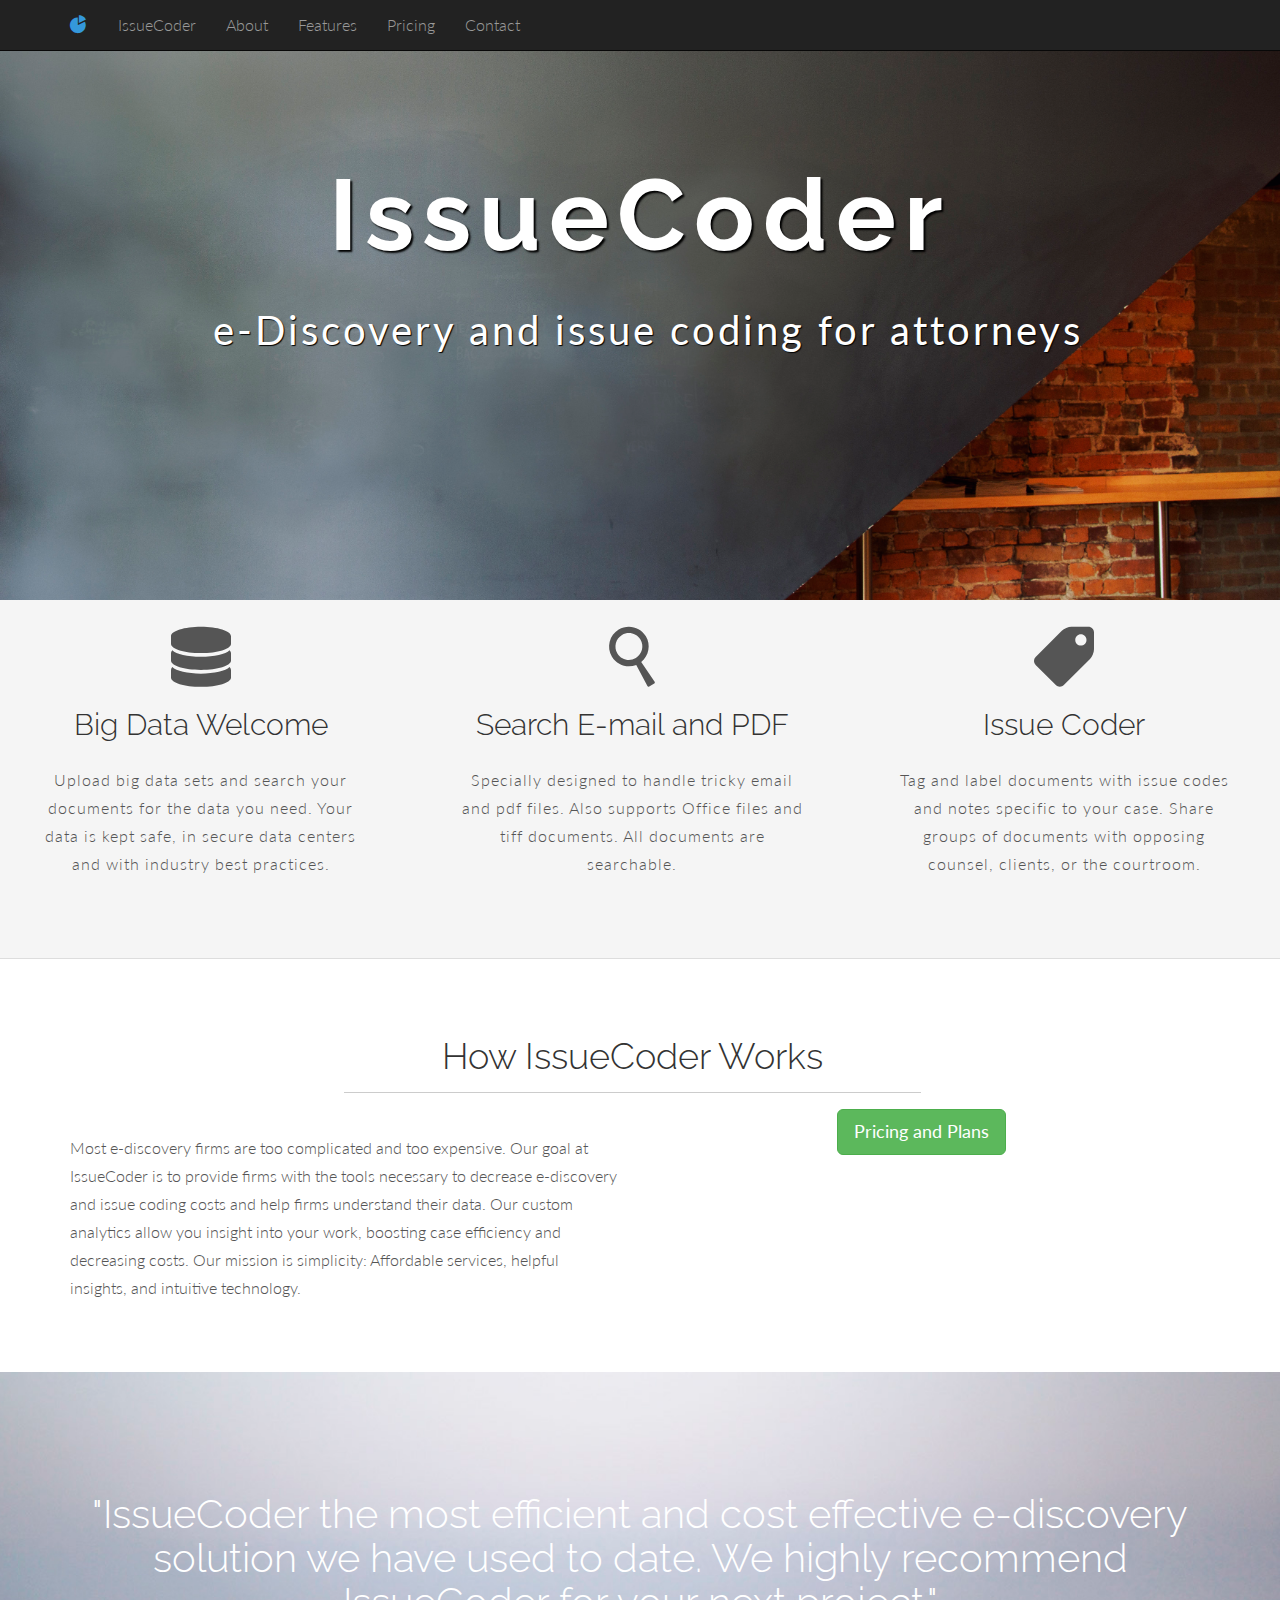
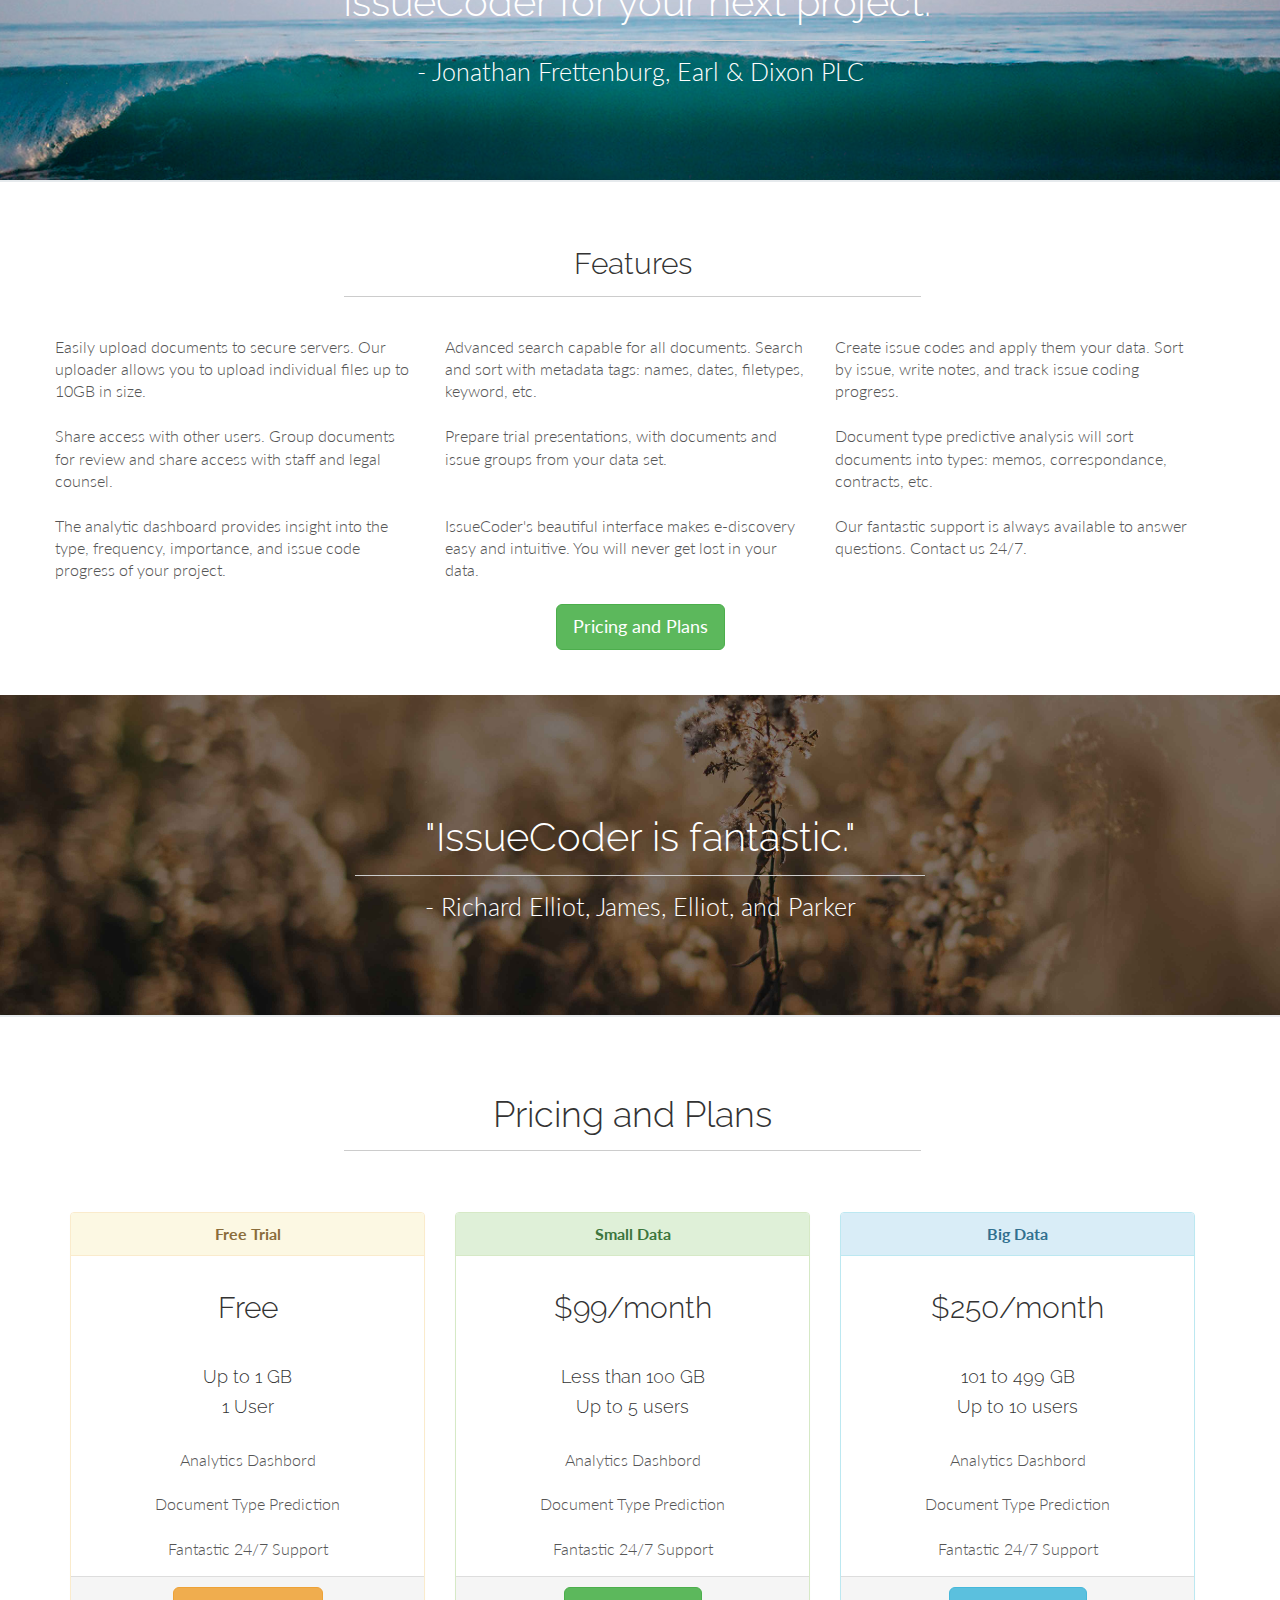
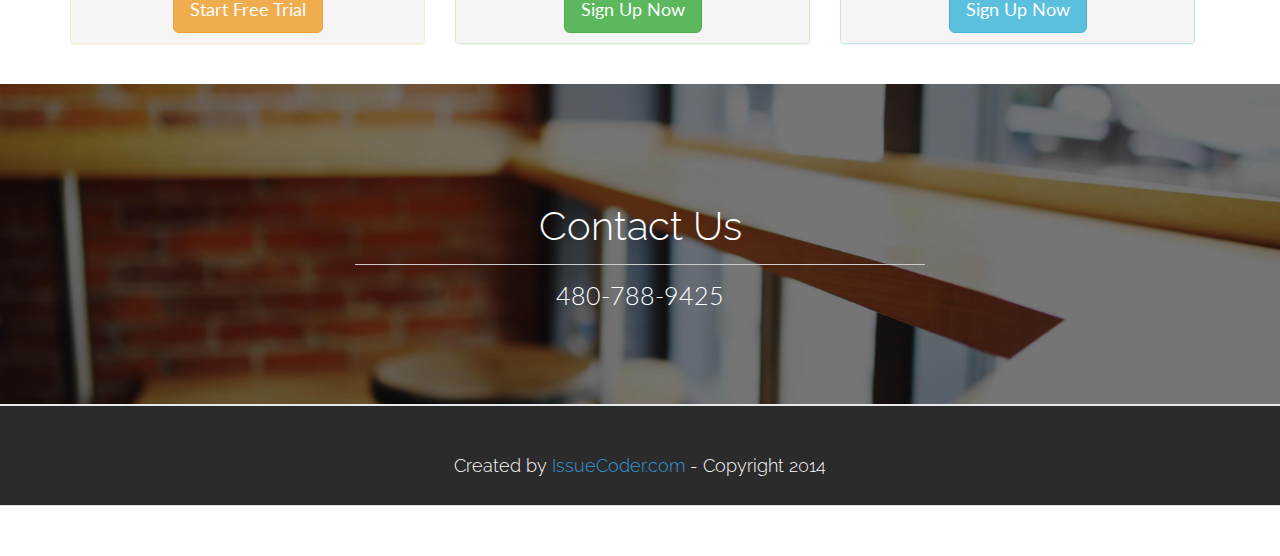
==== IssueCoder/index.html @ 81ebcfd8 "issuecoder upload" ====
<!DOCTYPE html>
<html lang="en">
  <head>
    <meta charset="utf-8">
    <meta name="viewport" content="width=device-width, initial-scale=1.0">
    <meta name="description" content="SHIELD - Free Bootstrap 3 Theme">
    <meta name="author" content="Carlos Alvarez - Alvarez.is - blacktie.co">
    <link rel="shortcut icon" href="assets/ico/favicon.png">

    <title>IssueCoder e-Discovery</title>

    <!-- Bootstrap core CSS -->
    <link href="assets/css/bootstrap.css" rel="stylesheet">

    <!-- Custom styles for this template -->
    <link href="assets/css/main.css" rel="stylesheet">
    <link rel="stylesheet" href="assets/css/icomoon.css">
    <link href="assets/css/animate-custom.css" rel="stylesheet">


    
    <link href='http://fonts.googleapis.com/css?family=Lato:300,400,700,300italic,400italic' rel='stylesheet' type='text/css'>
    <link href='http://fonts.googleapis.com/css?family=Raleway:400,300,700' rel='stylesheet' type='text/css'>
    
    <script src="assets/js/jquery.min.js"></script>
	<script type="text/javascript" src="assets/js/modernizr.custom.js"></script>
    
    <!-- HTML5 shim and Respond.js IE8 support of HTML5 elements and media queries -->
    <!--[if lt IE 9]>
      <script src="assets/js/html5shiv.js"></script>
      <script src="assets/js/respond.min.js"></script>
    <![endif]-->
  </head>

  <body data-spy="scroll" data-offset="0" data-target="#navbar-main">
  
  
  	<div id="navbar-main">
      <!-- Fixed navbar -->
    <div class="navbar navbar-inverse navbar-fixed-top">
      <div class="container">
        <div class="navbar-header">
          <button type="button" class="navbar-toggle" data-toggle="collapse" data-target=".navbar-collapse">
            <span class="icon icon-shield" style="font-size:30px; color:#3498db;"></span>
          </button>
          <a class="navbar-brand hidden-xs hidden-sm" href="#home"><span class="icon icon-pie" style="font-size:18px; color:#3498db;"></span></a>
        </div>
        <div class="navbar-collapse collapse">
          <ul class="nav navbar-nav">
            <li><a href="#issuecoder" class="smoothScroll">IssueCoder</a></li>
            <li> <a href="#about" class="smoothScroll"> About</a></li>
			<li> <a href="#features" class="smoothScroll"> Features</a></li>
			<li> <a href="#pricing" class="smoothScroll"> Pricing</a></li>
			<li> <a href="#contact" class="smoothScroll"> Contact</a></li>
			
			<!--
			<li> <a href="#portfolio" class="smoothScroll"> Portfolio</a></li>
			<li> <a href="#blog" class="smoothScroll"> Blog</a></li>
			<li> <a href="#contact" class="smoothScroll"> Contact</a></li>
			-->
			
        </div><!--/.nav-collapse -->
      </div>
    </div>
    </div>

  
  
		<!-- ==== HEADERWRAP ==== -->
	    <div id="headerwrap" id="issuecoder" name="issuecoder">
			<header class="clearfix">
	  		 		<!--<h1><span class="icon icon-tasks"></span></h1>-->
	  		 		<h1>IssueCoder</h1>
	  		 		<p>e-Discovery and issue coding for attorneys</p>
	  		</header>	    
	    </div><!-- /headerwrap -->

		<!-- ==== GREYWRAP ==== -->
		<div id="greywrap">
			<div class="row">
				<div class="col-md-4 callout">
					<span class="icon icon-database-2"></span>
					<h2>Big Data Welcome</h2>
					<p>Upload big data sets and search your documents for the data you need. Your data is kept safe, in secure data centers and with industry best practices.</p>
				</div><!-- col-md-4 -->
					
				<div class="col-md-4 callout">
					<span class="icon icon-search"></span>
					<h2>Search E-mail and PDF</h2>
					<p>Specially designed to handle tricky email and pdf files. Also supports Office files and tiff documents. All documents are searchable.</p>
				</div><!-- col-md-4 -->	
				
				<div class="col-md-4 callout">
					<span class="icon icon-tag"></span>
					<h2>Issue Coder</h2>
					<p>Tag and label documents with issue codes and notes specific to your case. Share groups of documents with opposing counsel, clients, or the courtroom.</p>
				</div><!-- col-md-4 -->	
			</div><!-- row -->
		</div><!-- greywrap -->
		
		<!-- ==== ABOUT ==== -->
		<div class="container" id="about" name="about">
			<div class="row white">
			<br>
				<h1 class="centered">How IssueCoder Works</h1>
				<hr>
				
				<div class="col-lg-6">
					<p>Most e-discovery firms are too complicated and too expensive. Our goal at IssueCoder is to provide firms with the tools necessary to decrease e-discovery and issue coding costs and help firms understand their data. Our custom analytics allow you insight into your work, boosting case efficiency and decreasing costs. Our mission is simplicity: Affordable services, helpful insights, and intuitive technology.</p>
				</div><!-- col-lg-6 -->
				
				<div class="span7 text-center">
					<a href="#pricing" class="smoothScroll"><button type="button" class="btn btn-success btn-lg">Pricing and Plans</button></a>
				</div><!-- button-->
			</div><!-- row -->
		</div><!-- container -->
		
		<!-- ==== SECTION DIVIDER1 -->
		<section class="section-divider textdivider divider1">
			<div class="container">
				<h1>"IssueCoder the most efficient and cost effective e-discovery solution we have used to date. We highly recommend IssueCoder for your next project."</h1>
				<hr>
				<p>- Jonathan Frettenburg, Earl & Dixon PLC</p>
			</div><!-- container -->
		</section><!-- section -->
		
		
		<!-- ==== SERVICES ==== -->
		<div class="container" id="features" name="features">
			<br>
			<br>
			<div class="row">
				<h2 class="centered">Features</h2>
				<hr>
				<br>
				<div class="row">
  					<div class="col-xs-6 col-sm-4">Easily upload documents to secure servers. Our uploader allows you to upload individual files up to 10GB in size.</div>
 					<div class="col-xs-6 col-sm-4">Advanced search capable for all documents. Search and sort with metadata tags: names, dates, filetypes, keyword, etc.</div>
  					<div class="col-xs-6 col-sm-4">Create issue codes and apply them your data. Sort by issue, write notes, and track issue coding progress.</div>
				</div><!-- row -->
				<br>
				<div class="row">
  					<div class="col-xs-6 col-sm-4">Share access with other users. Group documents for review and share access with staff and legal counsel.</div>
 					<div class="col-xs-6 col-sm-4">Prepare trial presentations, with documents and issue groups from your data set.</div>
  					<div class="col-xs-6 col-sm-4">Document type predictive analysis will sort documents into types: memos, correspondance, contracts, etc.</div>
				</div><!-- row -->
				<br>
				<div class="row">
  					<div class="col-xs-6 col-sm-4">The analytic dashboard provides insight into the type, frequency, importance, and issue code progress of your project.</div>
 					<div class="col-xs-6 col-sm-4">IssueCoder's beautiful interface makes e-discovery easy and intuitive. You will never get lost in your data.</div>
  					<div class="col-xs-6 col-sm-4">Our fantastic support is always available to answer questions. Contact us 24/7. </div>
				</div><!-- row -->
			</div><!-- row -->
		
			<br>
			<div class="span7 text-center">
					<a href="#pricing" class="smoothScroll"><button type="button" class="btn btn-success btn-lg">Pricing and Plans</button></a>
			</div><!-- button-->
		</div><!-- container -->
  		

		<!-- ==== SECTION DIVIDER2 -->
		<section class="section-divider textdivider divider2">
			<div class="container">
				<h1>"IssueCoder is fantastic."</h1>
				<hr>
				<p>- Richard Elliot, James, Elliot, and Parker</p>
			</div><!-- container -->
		</section><!-- section -->

		<!-- ==== TEAM MEMBERS ==== -->
		<div class="container" id="pricing" name="pricing">
		<br>
			<div class="row white centered">
				<h1 class="centered">Pricing and Plans</h1>
				<hr>
				<br>
				<br>
				
				<div class="col-md-4 centered">
					<div class="panel panel-warning">
						<div class="panel-heading">
    						<strong>Free Trial</strong>
  						</div>
						<div class="panel-body">
    						<h2>Free</h2>
    						<br>
    						<h4>Up to 1 GB</h4>
    						<h4>1 User</h4>
    						<br>
    						<div>Analytics Dashbord</div>
    						<br>
    						<div>Document Type Prediction</div>
    						<br>
    						<div>Fantastic 24/7 Support</div>
  						</div>
  						<div class="panel-footer">
  							<div class="span7 text-center">
								<a href="comingsoon.html" class="smoothScroll"><button type="button" class="btn btn-warning btn-lg">Start Free Trial</button></a>
							</div><!-- button-->
  						</div>
					</div>
				</div><!-- col-lg-4 -->
				
				<div class="col-md-4 centered">
					<div class="panel panel-success">
						<div class="panel-heading">
    						<strong>Small Data</strong>
  						</div>
						<div class="panel-body">
    						<h2>$99/month</h2>
    						<br>
    						<h4>Less than 100 GB</h4>
    						<h4>Up to 5 users</h4>
    						<br>
    						<div>Analytics Dashbord</div>
    						<br>
    						<div>Document Type Prediction</div>
    						<br>
    						<div>Fantastic 24/7 Support</div>
  						</div>
  						<div class="panel-footer">
  							<div class="span7 text-center">
								<a href="comingsoon.html" class="smoothScroll"><button type="button" class="btn btn-success btn-lg">Sign Up Now</button></a>
							</div><!-- button-->
  						</div>
					</div>
				</div><!-- col-lg-4 -->
				
				<div class="col-md-4 centered">
					<div class="panel panel-info">
						<div class="panel-heading">
    						<strong>Big Data</strong>
  						</div>
						<div class="panel-body">
    						<h2>$250/month</h2>
    						<br>
    						<h4>101 to 499 GB</h4>
    						<h4>Up to 10 users</h4>
    						<br>
    						<div>Analytics Dashbord</div>
    						<br>
    						<div>Document Type Prediction</div>
    						<br>
    						<div>Fantastic 24/7 Support</div>	
  						</div>
  						<div class="panel-footer">
  							<div class="span7 text-center">
								<a href="comingsoon.html" class="smoothScroll"><button type="button" class="btn btn-info btn-lg">Sign Up Now</button></a>
							</div><!-- button-->
  						</div>
					</div>
				</div><!-- col-lg-4 -->
				
			</div><!-- row -->
		</div><!-- container -->

		
		<!-- ==== SECTION DIVIDER3 -->
		<section class="section-divider textdivider divider3">
			<div class="container" id="contact" name="contact">
				<h1>Contact Us</h1>
				<hr>
				<p>480-788-9425</p>
			</div><!-- container -->
		</section><!-- section -->
		


		<div id="footerwrap">
			<div class="container">
				<h4>Created by <a href="http://issuecoder.com">IssueCoder.com</a> - Copyright 2014</h4>
			</div>
		</div>

    <!-- Bootstrap core JavaScript
    ================================================== -->
    <!-- Placed at the end of the document so the pages load faster -->
		

	<script type="text/javascript" src="assets/js/bootstrap.min.js"></script>
	<script type="text/javascript" src="assets/js/retina.js"></script>
	<script type="text/javascript" src="assets/js/jquery.easing.1.3.js"></script>
    <script type="text/javascript" src="assets/js/smoothscroll.js"></script>
	<script type="text/javascript" src="assets/js/jquery-func.js"></script>
  </body>
</html>
---- IssueCoder/assets/css/main.css ----
/*
 * Author: Carlos Alvarez
 * URL: http://Alvarez.is
 *
 * Project Name: SHIELD - Free Bootstrap 3 Theme
 * Version: 1.0
 * Date: 02-11-2013
 * URL: http://blacktie.co/
 */


/* ==========================================================================
   Base Styles and Bootstrap Modifications
   ========================================================================== */

html,
button,
input,
select,
textarea {
    color: #222;
}

body {
    font-size: 1em;
    line-height: 1.4;
}

/*
 * Remove text-shadow in selection highlight: h5bp.com/i
 * These selection rule sets have to be separate.
 * Customize the background color to match your design.
 */

::-moz-selection {
    background: #f2c2c9;
    color: #a4003a;
    text-shadow: none;
}

::selection {
    background: #16a085;
    color: #a4003a;
    text-shadow: none;
}

/*
 * A better looking default horizontal rule
 */

 hr {
    display: block;
    height: 1px;
    border: 0;
    border-top: 1px solid #ccc;
    margin: 1em 0;
    padding: 0;
}

/*
 * Remove the gap between images and the bottom of their containers: h5bp.com/i/440
 */

 img {
    vertical-align: middle;
}

/*
 * Allow only vertical resizing of textareas.
 */

 textarea {
    resize: vertical;
}


/* ==========================================================================
   General styles
   ========================================================================== */

html,
body {
    height: 100%;
}

body {
    font-family: "Lato";
    font-weight: 300;
    font-size: 16px;
    color: #555;

    -webkit-font-smoothing: antialiased;
    -webkit-overflow-scrolling: touch;
}

.col-md-4 {
	padding-bottom: 20px;
}

.row {
margin-right: 0px;
margin-left: -15px;
}

.modal-header {
	background: #3498db;
}

.modal-header h4 {
	color: white;
}

.modal-footer {
	background: #2b2b2b;
}


.navbar-default {
border-color: transparent;
background-color: #dadada;
}


.navbar-toggle {
border-color: transparent;
border: 0px solid transparent;
}

.navbar-default .navbar-nav > li > a:hover,
.navbar-default .navbar-nav > li > a:focus {
	background-color: #16a085;
	color: white;
}



hr {
    position: relative;
    border: none;
}

hr:before {
    content: " ";
    position: absolute;
    top: 0;
    left: 25%;
    width: 50%;
    height: 2px;
    background: #ccc;
}

a img {
    background: white;
}

.odd a img {
    background: #f5f5f5;
}

/* Titles */
h1, h2, h3, h4, h5, h6 {
    font-family: "Raleway";
    font-weight: 300;
    color: #333;
}


/* Paragraph & Typographic */
p {
    line-height: 28px;
    margin-bottom: 25px;
}

.centered {
    text-align: center;
}

.paragraph-lead {
    font-size: 20px;
    color: #3498db;
}

strong {
    font-weight: 700;
}

em {
    font-weight: 300;
}

pre {
    background: #ebebeb;
    border: none;
    font-family: "Monaco";
    font-size: 16px;
    color: #666;
    padding: 20px;
    line-height: 28px;
}

small {
    font-size: 12px;
}

blockquote,
blockquote p {
    line-height: 28px;
    color: #999;
    font-weight: 300;
    font-style: italic;
}

blockquote {
    position: relative;
    margin: 0 0 40px -30px;
    padding-left: 30px;
    border-left: 5px solid #3498db;
}

blockquote cite {
    position: absolute;
    bottom: -25px;
    right: 0;
    font-size: 12px;
    font-style: italic;
    color: #333;
    font-weight: 300;
}

blockquote cite:before {
    content: "-- "
}

/* Images */
.overflow-image {
    margin-top: -65px;
}

/* Links */
a {
    color: #3498db;
    word-wrap: break-word;

    -webkit-transition: color 0.1s ease-in, background 0.1s ease-in;
    -moz-transition: color 0.1s ease-in, background 0.1s ease-in;
    -ms-transition: color 0.1s ease-in, background 0.1s ease-in;
    -o-transition: color 0.1s ease-in, background 0.1s ease-in;
    transition: color 0.1s ease-in, background 0.1s ease-in;
}

a:hover,
a:focus {
    color: #c0392b;
    text-decoration: none;
    outline: 0;
}

a:before,
a:after {
    -webkit-transition: color 0.1s ease-in, background 0.1s ease-in;
    -moz-transition: color 0.1s ease-in, background 0.1s ease-in;
    -ms-transition: color 0.1s ease-in, background 0.1s ease-in;
    -o-transition: color 0.1s ease-in, background 0.1s ease-in;
    transition: color 0.1s ease-in, background 0.1s ease-in;
}



/* ==========================================================================
   Wrap Sections
   ========================================================================== */

#headerwrap {
	background: url(../img/header_bog.jpg) no-repeat center top;
	margin-top: -50px;
	padding-top:120px;
	text-align:center;
	background-attachment: relative;
	background-position: center center;
	min-height: 650px;
	width: 100%;
	
    -webkit-background-size: 100%;
    -moz-background-size: 100%;
    -o-background-size: 100%;
    background-size: 100%;

    -webkit-background-size: cover;
    -moz-background-size: cover;
    -o-background-size: cover;
    background-size: cover;
}

#headerwrap h1 {
	color:#ffffff;
	margin-top: 90px;
	padding-bottom: 30px;
	letter-spacing: 8px;
	font-size: 100px;
	font-weight: bold;
	text-shadow: 2px 2px 2px #000;
}

#headerwrap p {
	color:#ffffff;
	font-size: 40px;
	font-weight: 400;
	text-align: center;
	line-height: 40px;
	letter-spacing: 3px;
	margin-left: 15px;
	text-shadow: 1px 1px 1px #000;
}

#greywrap {
	background: #f5f5f5;
	margin-top: 0px;
	padding-top: 40px;
	border-bottom: 1px solid #ddd;
	text-align: center;
}

#greywrap .callout {
	margin-bottom: 20px;
}

#greywrap p {
	margin-left: 30px;
	margin-right: 30px;
	letter-spacing: 1px;
	padding-top: 15px;
	padding-bottom: 15px;
}

#greywrap .icon {
	font-size: 60px;
	line-height: 30px;
	margin-bottom: 10px;
}

#footerwrap {
	background: #2b2b2b;
	margin-top: 0px;
	padding-top: 40px;
	padding-bottom: 20px;
	border-bottom: 1px solid #ddd;
	text-align: center;
}

#footerwrap h4 {
	color: white;
}


/* ==========================================================================
   Box Sections
   ========================================================================== */

.white h1 {
	padding-top: 35px;
}

.white p {
	padding-top: 25px;
}

/* Section Dividers */
.section-divider {
    z-index: 999;
    width: 100%;
    display: table;
    max-height: 450px;
    border-bottom: 2px solid #E6EAED;
    -webkit-box-sizing: border-box;
    -moz-box-sizing: border-box;
    -ms-box-sizing: border-box;
    box-sizing: border-box;
    padding-top: 30px;
    padding-bottom: 70px;
    margin-top: 45px;


    background-position: center center;

    -webkit-background-size: 100%;
    -moz-background-size: 100%;
    -o-background-size: 100%;
    background-size: 100%;

    -webkit-background-size: cover;
    -moz-background-size: cover;
    -o-background-size: cover;
    background-size: cover;

    background-attachment: relative;
    
    text-align: center;
}

.textdivider h1 {
	padding-top: 70px;
	color: white;
	font-size: 40px;
}

.textdivider p {
	color: white;
	font-size: 25px;
}


/* Section Dividers Backgrounds */

.divider1 {
	background-image: url('../img/bg/divider1.jpg')
}

.divider2 {
	background-image: url('../img/bg/divider2a.jpg')
}

.divider3 {
	background-image: url('../img/bg/footer2.jpg');
	margin-top: 0px;
}

.divider4 {
	background-image: url('../img/bg/divider4.jpg')
}

.divider6 {
	background-image: url('../img/bg/divider6.jpg')
}



/* ==========================================================================
   Services Section
   ========================================================================== */

.service-trigger {
    display: block;
	position: relative;
    margin-bottom: 15px;
    color: white;
    font-size: 20px;
    text-align: center;
    height: 168px;
    cursor: pointer;
	padding: 90px 20px 50px 20px;
    border: none;
    background: #333;
}

.service-trigger:before {
    width: 100%;
    top: 50px;
    color: #3498db;
    font-size: 36px;
    text-align: center;
	position: absolute;
	left: 0;
}

.service-active .service-trigger {
    background: #222;
}

.service-active p {
	font-family: 'Lato', sans-serif;
	padding-top: 10px;
}

.service-content {
    padding: 15px 20px;
    background: #e6eaed;
    display: block;
    height: auto
}

.service-content p:last-child {
    margin: 0;
}


/* ==========================================================================
   Image Mask
   ========================================================================== */

.grid figure {
	margin: 0;
	position: relative;
}

.grid figure img {
	width: 100%;
	display: block;
	position: relative;
}

.grid figcaption {
	position: absolute;
	top: 0;
	left: 0;
	padding: 20px;
	color: #fff;
	background: #3498db;
}

.grid figcaption h5 {
	margin: 0;
	padding-top: 0px;
	padding-left: 20px;
	padding-bottom: 5px;
	color: #fff;
	font-weight: 700;
	text-align: left;
	letter-spacing: 2px;
	
}

.grid figcaption a {
	text-align: left;
	padding: 5px 10px;
	margin-left: 20px;
	display: inline-block;
	background: #2f2f2f;
	color: #fff;
	font-size: 13px;
}

/* Caption Style */
.mask figure {
	overflow: hidden;
}

.mask figure img {
	-webkit-transition: -webkit-transform 0.4s;
	-moz-transition: -moz-transform 0.4s;
	transition: transform 0.4s;
}

.no-touch .mask figure:hover img,
.mask figure.cs-hover img {
	-webkit-transform: translateY(-30px);
	-moz-transform: translateY(-30px);
	-ms-transform: translateY(-30px);
	transform: translateY(-30px);
}

.mask figcaption {
	height: 50px;
	width: 100%;
	top: auto;
	bottom: 0;
	opacity: 0;
	-webkit-transform: translateY(100%);
	-moz-transform: translateY(100%);
	-ms-transform: translateY(100%);
	transform: translateY(100%);
	-webkit-transition: -webkit-transform 0.4s, opacity 0.1s 0.3s;
	-moz-transition: -moz-transform 0.4s, opacity 0.1s 0.3s;
	transition: transform 0.4s, opacity 0.1s 0.3s;
}

.no-touch .mask figure:hover figcaption,
.mask figure.cs-hover figcaption {
	opacity: 1;
	-webkit-transform: translateY(0px);
	-moz-transform: translateY(0px);
	-ms-transform: translateY(0px);
	transform: translateY(0px);
	-webkit-transition: -webkit-transform 0.4s, opacity 0.1s;
	-moz-transition: -moz-transform 0.4s, opacity 0.1s;
	transition: transform 0.4s, opacity 0.1s;
}

.mask figcaption a {
	position: absolute;
	top:10px;
	bottom: 10px;
	right: 30px;
}


/* ==========================================================================
   Blog Section
   ========================================================================== */

.blog-bg {
	background: #2b2b2b;
	padding-right: 0px;
	padding-left: 0px;
	
}

.blog-bg h4 {
	color: #dadada;
	padding-top: 0px;
}

.blog-bg h5 {
	color: #dadada;
	font-size: 11px;
}

.blog-content {
	padding-top: 10px;
	background: #f2f2f2;
}


/* ==========================================================================
   MEDIA QUERIES
   ========================================================================== */


@media screen and (max-width:1050px), screen and (max-device-width:1050px){
	body .header{background-attachment: scroll;}
}


/*ipad portrait*/
@media only screen and (min-device-width:768px) and (max-device-width : 1024px) and (orientation : portrait){
	.header{background-attachment: scroll;}
}

@media screen and (max-width:769px) {
	#headerwrap h1 {
		font-size: 80px;
	}
	#headerwrap p {
		font-size: 30px;
		line-height: 38px;
	}
}
---- IssueCoder/assets/css/icomoon.css ----
@font-face {
	font-family: 'icomoon';
	src:url('icomoon/icomoon.eot');
	src:url('icomoon/icomoon-.eot#iefix') format('embedded-opentype'),
		url('icomoon/icomoon.woff') format('woff'),
		url('icomoon/icomoon.ttf') format('truetype'),
		url('comoon/icomoon.svg.txt#icomoon') format('svg');
	font-weight: normal;
	font-style: normal;
}

/* Use the following CSS code if you want to use data attributes for inserting your icons */
[data-icon]:before {
	font-family: 'icomoon';
	content: attr(data-icon);
	speak: none;
	font-weight: normal;
	font-variant: normal;
	text-transform: none;
	line-height: 1;
	-webkit-font-smoothing: antialiased;
}

/* Use the following CSS code if you want to have a class per icon */
/*
Instead of a list of all class selectors,
you can use the generic selector below, but it's slower:
[class*="icon-"] {
*/
.icon-cancel-circle, .icon-puzzle, .icon-lamp, .icon-wand, .icon-vector, .icon-menu, .icon-close, .icon-twitter, .icon-facebook, .icon-vimeo, .icon-dribbble, .icon-mug, .icon-droplet, .icon-puzzle-2, .icon-target, .icon-dice, .icon-map, .icon-location, .icon-box-add, .icon-phone, .icon-phone-2, .icon-phone-3, .icon-tumblr, .icon-forrst, .icon-feed, .icon-pinterest, .icon-clock, .icon-bubble, .icon-screen, .icon-screen-2, .icon-laptop, .icon-mobile, .icon-mobile-2, .icon-tablet, .icon-tv, .icon-pencil, .icon-new-tab, .icon-quotes-left, .icon-user, .icon-bubble-2, .icon-google-plus, .icon-instagram, .icon-youtube, .icon-flickr, .icon-deviantart, .icon-github, .icon-blogger, .icon-soundcloud, .icon-lastfm, .icon-file, .icon-images, .icon-arrow-right, .icon-arrow-left, .icon-bubble-3, .icon-envelop, .icon-compass, .icon-spinner, .icon-spinner-2, .icon-spinner-3, .icon-play, .icon-pause, .icon-arrow-up-left, .icon-arrow-right-2, .icon-arrow-down-right, .icon-arrow-down, .icon-arrow-left-2, .icon-arrow-up, .icon-arrow-up-right, .icon-arrow-down-left, .icon-stopwatch, .icon-pushpin, .icon-compass-2, .icon-history, .icon-clock-2, .icon-alarm, .icon-earth, .icon-globe, .icon-target-2, .icon-car, .icon-truck, .icon-fire, .icon-lab, .icon-dumbbell, .icon-rocket, .icon-meter, .icon-dashboard, .icon-meter-fast, .icon-hammer, .icon-trophy, .icon-trophy-star, .icon-eye, .icon-eye-2, .icon-fan, .icon-sun, .icon-airplane, .icon-cogs, .icon-anchor, .icon-shield, .icon-lightning, .icon-power, .icon-pyramid, .icon-road, .icon-ladder, .icon-hammer-2, .icon-cube, .icon-cube-2, .icon-camera, .icon-piano, .icon-movie, .icon-connection, .icon-knight, .icon-diamonds, .icon-stack, .icon-folder-remove, .icon-folder-open, .icon-cart-checkout, .icon-cart, .icon-tag, .icon-basket, .icon-support, .icon-phone-4, .icon-reply, .icon-flip, .icon-database, .icon-database-2, .icon-calendar, .icon-calendar-2, .icon-keyboard, .icon-user-plus, .icon-users, .icon-bubble-forward, .icon-bubble-up, .icon-bubble-last, .icon-bubble-link, .icon-bubble-check, .icon-bubble-quote, .icon-lock, .icon-user-plus-2, .icon-user-minus, .icon-lock-2, .icon-paw, .icon-accessibility, .icon-eye-blocked, .icon-download, .icon-smiley, .icon-thumbs-down, .icon-yin-yang, .icon-remove, .icon-bars, .icon-pie, .icon-plus-circle, .icon-sad, .icon-shocked, .icon-neutral, .icon-checkmark, .icon-volume-low, .icon-arrow-down-2, .icon-volume0, .icon-bookmarks, .icon-arrow-left-3, .icon-radio-unchecked, .icon-sigma, .icon-strikethrough, .icon-backspace, .icon-filter, .icon-arrow-up-right-2, .icon-arrow-up-right-3, .icon-file-zip, .icon-home, .icon-blog, .icon-camera-2, .icon-file-2, .icon-copy, .icon-cart-plus, .icon-music, .icon-lock-3, .icon-zoom-out, .icon-user-block, .icon-search, .icon-zoom-in, .icon-bubble-notification, .icon-storage, .icon-grid, .icon-grid-2, .icon-signup, .icon-switch, .icon-volume-high, .icon-volume-medium, .icon-arrow-left-4, .icon-play-2, .icon-point-up, .icon-heart, .icon-heart-2, .icon-star, .icon-star-2, .icon-star-3, .icon-star-4, .icon-star-5, .icon-star-6, .icon-heart-3, .icon-weather-snow, .icon-weather-lightning, .icon-heart-4, .icon-weather-rain, .icon-windy, .icon-paypal, .icon-paypal-2, .icon-paypal-3, .icon-yelp, .icon-html5, .icon-css3, .icon-html5-2, .icon-stumbleupon, .icon-stumbleupon-2, .icon-wordpress, .icon-joomla, .icon-wordpress-2, .icon-github-2, .icon-github-3, .icon-volume-mute, .icon-volume-mute-2, .icon-volume-increase, .icon-volume-decrease, .icon-tongue, .icon-question, .icon-male, .icon-medal, .icon-key, .icon-contract, .icon-bubbles, .icon-file-3, .icon-file-4, .icon-pencil-2, .icon-headphones, .icon-film, .icon-film-2, .icon-mic, .icon-radio, .icon-settings, .icon-pie-2, .icon-inject, .icon-zoom-in-2, .icon-bubble-notification-2, .icon-link, .icon-brightness-contrast, .icon-flag, .icon-upload, .icon-skull, .icon-leaf, .icon-apple-fruit, .icon-food, .icon-cake, .icon-food-2, .icon-gift, .icon-balloon, .icon-medal-2, .icon-rating, .icon-rating-2, .icon-rating-3, .icon-steps, .icon-flower, .icon-remove-2, .icon-briefcase, .icon-briefcase-2, .icon-grid-3, .icon-sun-glasses, .icon-tree, .icon-tree-2, .icon-exit, .icon-evil, .icon-people, .icon-cool, .icon-thumbs-up, .icon-bed, .icon-bed-2, .icon-brightness-low, .icon-heart-broken, .icon-sun-2, .icon-umbrella, .icon-warning, .icon-move, .icon-point-left, .icon-point-down, .icon-point-right, .icon-question-2, .icon-notification, .icon-radio-checked, .icon-checkbox-partial, .icon-checkbox-unchecked, .icon-checkbox-checked, .icon-command, .icon-pen, .icon-quill, .icon-quill-2, .icon-wand-2, .icon-tools, .icon-eye-3, .icon-moon, .icon-contrast, .icon-eye-4, .icon-eye-5, .icon-user-block-2, .icon-bubble-paperclip, .icon-drawer, .icon-drawer-2, .icon-watch, .icon-archive, .icon-cabinet, .icon-clock-3, .icon-clock-4, .icon-connection-2, .icon-new, .icon-play-3, .icon-marker, .icon-movie-2, .icon-podcast, .icon-share, .icon-scissors, .icon-scissors-2, .icon-subscript, .icon-rulers, .icon-filter-2, .icon-loop, .icon-loop-2, .icon-shuffle, .icon-shuffle-2, .icon-loop-3, .icon-loop-4, .icon-plus, .icon-enter, .icon-angry, .icon-attachment, .icon-download-2, .icon-upload-2, .icon-thumbs-up-2, .icon-glasses, .icon-glasses-2, .icon-stats-up, .icon-bottle, .icon-bars-2, .icon-cog, .icon-bubble-dots, .icon-upload-3, .icon-download-3, .icon-location-2, .icon-location-3, .icon-location-4, .icon-envelop-2, .icon-coin, .icon-ticket {
	font-family: 'icomoon';
	speak: none;
	font-style: normal;
	font-weight: normal;
	font-variant: normal;
	text-transform: none;
	line-height: 1;
	-webkit-font-smoothing: antialiased;
}
.icon-cancel-circle:before {
	content: "\e000";
}
.icon-puzzle:before {
	content: "\e001";
}
.icon-lamp:before {
	content: "\e002";
}
.icon-wand:before {
	content: "\e003";
}
.icon-vector:before {
	content: "\e004";
}
.icon-menu:before {
	content: "\e005";
}
.icon-close:before {
	content: "\e00b";
}
.icon-twitter:before {
	content: "\e00c";
}
.icon-facebook:before {
	content: "\e00d";
}
.icon-vimeo:before {
	content: "\e00e";
}
.icon-dribbble:before {
	content: "\e00f";
}
.icon-mug:before {
	content: "\e010";
}
.icon-droplet:before {
	content: "\e011";
}
.icon-puzzle-2:before {
	content: "\e012";
}
.icon-target:before {
	content: "\e013";
}
.icon-dice:before {
	content: "\e014";
}
.icon-map:before {
	content: "\e015";
}
.icon-location:before {
	content: "\e016";
}
.icon-box-add:before {
	content: "\e017";
}
.icon-phone:before {
	content: "\e018";
}
.icon-phone-2:before {
	content: "\e01a";
}
.icon-phone-3:before {
	content: "\e019";
}
.icon-tumblr:before {
	content: "\e01b";
}
.icon-forrst:before {
	content: "\e01c";
}
.icon-feed:before {
	content: "\e01d";
}
.icon-pinterest:before {
	content: "\e01e";
}
.icon-clock:before {
	content: "\e01f";
}
.icon-bubble:before {
	content: "\e020";
}
.icon-screen:before {
	content: "\e021";
}
.icon-screen-2:before {
	content: "\e022";
}
.icon-laptop:before {
	content: "\e023";
}
.icon-mobile:before {
	content: "\e024";
}
.icon-mobile-2:before {
	content: "\e025";
}
.icon-tablet:before {
	content: "\e026";
}
.icon-tv:before {
	content: "\e027";
}
.icon-pencil:before {
	content: "\e028";
}
.icon-new-tab:before {
	content: "\e029";
}
.icon-quotes-left:before {
	content: "\e02a";
}
.icon-user:before {
	content: "\e02b";
}
.icon-bubble-2:before {
	content: "\e02c";
}
.icon-google-plus:before {
	content: "\e02d";
}
.icon-instagram:before {
	content: "\e02e";
}
.icon-youtube:before {
	content: "\e02f";
}
.icon-flickr:before {
	content: "\e030";
}
.icon-deviantart:before {
	content: "\e031";
}
.icon-github:before {
	content: "\e032";
}
.icon-blogger:before {
	content: "\e033";
}
.icon-soundcloud:before {
	content: "\e034";
}
.icon-lastfm:before {
	content: "\e035";
}
.icon-file:before {
	content: "\e036";
}
.icon-images:before {
	content: "\e037";
}
.icon-arrow-right:before {
	content: "\e038";
}
.icon-arrow-left:before {
	content: "\e039";
}
.icon-bubble-3:before {
	content: "\e03a";
}
.icon-envelop:before {
	content: "\e03b";
}
.icon-compass:before {
	content: "\e03c";
}
.icon-spinner:before {
	content: "\e03e";
}
.icon-spinner-2:before {
	content: "\e03d";
}
.icon-spinner-3:before {
	content: "\e040";
}
.icon-play:before {
	content: "\e03f";
}
.icon-pause:before {
	content: "\e041";
}
.icon-arrow-up-left:before {
	content: "\e009";
}
.icon-arrow-right-2:before {
	content: "\e007";
}
.icon-arrow-down-right:before {
	content: "\e00a";
}
.icon-arrow-down:before {
	content: "\e006";
}
.icon-arrow-left-2:before {
	content: "\e008";
}
.icon-arrow-up:before {
	content: "\e042";
}
.icon-arrow-up-right:before {
	content: "\e043";
}
.icon-arrow-down-left:before {
	content: "\e044";
}
.icon-stopwatch:before {
	content: "\e045";
}
.icon-pushpin:before {
	content: "\e046";
}
.icon-compass-2:before {
	content: "\e047";
}
.icon-history:before {
	content: "\e048";
}
.icon-clock-2:before {
	content: "\e049";
}
.icon-alarm:before {
	content: "\e04a";
}
.icon-earth:before {
	content: "\e04b";
}
.icon-globe:before {
	content: "\e04c";
}
.icon-target-2:before {
	content: "\e04d";
}
.icon-car:before {
	content: "\e04e";
}
.icon-truck:before {
	content: "\e04f";
}
.icon-fire:before {
	content: "\e050";
}
.icon-lab:before {
	content: "\e051";
}
.icon-dumbbell:before {
	content: "\e052";
}
.icon-rocket:before {
	content: "\e053";
}
.icon-meter:before {
	content: "\e054";
}
.icon-dashboard:before {
	content: "\e055";
}
.icon-meter-fast:before {
	content: "\e056";
}
.icon-hammer:before {
	content: "\e057";
}
.icon-trophy:before {
	content: "\e058";
}
.icon-trophy-star:before {
	content: "\e059";
}
.icon-eye:before {
	content: "\e05a";
}
.icon-eye-2:before {
	content: "\e05b";
}
.icon-fan:before {
	content: "\e05c";
}
.icon-sun:before {
	content: "\e05d";
}
.icon-airplane:before {
	content: "\e05e";
}
.icon-cogs:before {
	content: "\e05f";
}
.icon-anchor:before {
	content: "\e060";
}
.icon-shield:before {
	content: "\e061";
}
.icon-lightning:before {
	content: "\e062";
}
.icon-power:before {
	content: "\e063";
}
.icon-pyramid:before {
	content: "\e064";
}
.icon-road:before {
	content: "\e065";
}
.icon-ladder:before {
	content: "\e066";
}
.icon-hammer-2:before {
	content: "\e067";
}
.icon-cube:before {
	content: "\e068";
}
.icon-cube-2:before {
	content: "\e069";
}
.icon-camera:before {
	content: "\e06a";
}
.icon-piano:before {
	content: "\e06b";
}
.icon-movie:before {
	content: "\e06c";
}
.icon-connection:before {
	content: "\e06d";
}
.icon-knight:before {
	content: "\e06e";
}
.icon-diamonds:before {
	content: "\e06f";
}
.icon-stack:before {
	content: "\e070";
}
.icon-folder-remove:before {
	content: "\e071";
}
.icon-folder-open:before {
	content: "\e072";
}
.icon-cart-checkout:before {
	content: "\e073";
}
.icon-cart:before {
	content: "\e074";
}
.icon-tag:before {
	content: "\e075";
}
.icon-basket:before {
	content: "\e076";
}
.icon-support:before {
	content: "\e077";
}
.icon-phone-4:before {
	content: "\e078";
}
.icon-reply:before {
	content: "\e079";
}
.icon-flip:before {
	content: "\e07a";
}
.icon-database:before {
	content: "\e07b";
}
.icon-database-2:before {
	content: "\e07c";
}
.icon-calendar:before {
	content: "\e07d";
}
.icon-calendar-2:before {
	content: "\e07e";
}
.icon-keyboard:before {
	content: "\e07f";
}
.icon-user-plus:before {
	content: "\e080";
}
.icon-users:before {
	content: "\e081";
}
.icon-bubble-forward:before {
	content: "\e082";
}
.icon-bubble-up:before {
	content: "\e083";
}
.icon-bubble-last:before {
	content: "\e084";
}
.icon-bubble-link:before {
	content: "\e085";
}
.icon-bubble-check:before {
	content: "\e086";
}
.icon-bubble-quote:before {
	content: "\e087";
}
.icon-lock:before {
	content: "\e088";
}
.icon-user-plus-2:before {
	content: "\e089";
}
.icon-user-minus:before {
	content: "\e08a";
}
.icon-lock-2:before {
	content: "\e08b";
}
.icon-paw:before {
	content: "\e08c";
}
.icon-accessibility:before {
	content: "\e08d";
}
.icon-eye-blocked:before {
	content: "\e08e";
}
.icon-download:before {
	content: "\e08f";
}
.icon-smiley:before {
	content: "\e090";
}
.icon-thumbs-down:before {
	content: "\e091";
}
.icon-yin-yang:before {
	content: "\e092";
}
.icon-remove:before {
	content: "\e093";
}
.icon-bars:before {
	content: "\e094";
}
.icon-pie:before {
	content: "\e095";
}
.icon-plus-circle:before {
	content: "\e096";
}
.icon-sad:before {
	content: "\e097";
}
.icon-shocked:before {
	content: "\e098";
}
.icon-neutral:before {
	content: "\e099";
}
.icon-checkmark:before {
	content: "\e09a";
}
.icon-volume-low:before {
	content: "\e09b";
}
.icon-arrow-down-2:before {
	content: "\e09c";
}
.icon-volume0:before {
	content: "\e09d";
}
.icon-bookmarks:before {
	content: "\e09e";
}
.icon-arrow-left-3:before {
	content: "\e09f";
}
.icon-radio-unchecked:before {
	content: "\e0a0";
}
.icon-sigma:before {
	content: "\e0a1";
}
.icon-strikethrough:before {
	content: "\e0a2";
}
.icon-backspace:before {
	content: "\e0a3";
}
.icon-filter:before {
	content: "\e0a4";
}
.icon-arrow-up-right-2:before {
	content: "\e0a5";
}
.icon-arrow-up-right-3:before {
	content: "\e0a6";
}
.icon-file-zip:before {
	content: "\e0a7";
}
.icon-home:before {
	content: "\e0a8";
}
.icon-blog:before {
	content: "\e0a9";
}
.icon-camera-2:before {
	content: "\e0aa";
}
.icon-file-2:before {
	content: "\e0ab";
}
.icon-copy:before {
	content: "\e0ac";
}
.icon-cart-plus:before {
	content: "\e0ad";
}
.icon-music:before {
	content: "\e0ae";
}
.icon-lock-3:before {
	content: "\e0af";
}
.icon-zoom-out:before {
	content: "\e0b0";
}
.icon-user-block:before {
	content: "\e0b1";
}
.icon-search:before {
	content: "\e0b2";
}
.icon-zoom-in:before {
	content: "\e0b3";
}
.icon-bubble-notification:before {
	content: "\e0b4";
}
.icon-storage:before {
	content: "\e0b5";
}
.icon-grid:before {
	content: "\e0b6";
}
.icon-grid-2:before {
	content: "\e0b8";
}
.icon-signup:before {
	content: "\e0b9";
}
.icon-switch:before {
	content: "\e0ba";
}
.icon-volume-high:before {
	content: "\e0bb";
}
.icon-volume-medium:before {
	content: "\e0bc";
}
.icon-arrow-left-4:before {
	content: "\e0bd";
}
.icon-play-2:before {
	content: "\e0be";
}
.icon-point-up:before {
	content: "\e0bf";
}
.icon-heart:before {
	content: "\e0c1";
}
.icon-heart-2:before {
	content: "\e0c2";
}
.icon-star:before {
	content: "\e0c3";
}
.icon-star-2:before {
	content: "\e0c4";
}
.icon-star-3:before {
	content: "\e0c5";
}
.icon-star-4:before {
	content: "\e0c6";
}
.icon-star-5:before {
	content: "\e0c7";
}
.icon-star-6:before {
	content: "\e0c8";
}
.icon-heart-3:before {
	content: "\e0c9";
}
.icon-weather-snow:before {
	content: "\e0ca";
}
.icon-weather-lightning:before {
	content: "\e0cb";
}
.icon-heart-4:before {
	content: "\e0cc";
}
.icon-weather-rain:before {
	content: "\e0cd";
}
.icon-windy:before {
	content: "\e0ce";
}
.icon-paypal:before {
	content: "\e0cf";
}
.icon-paypal-2:before {
	content: "\e0d0";
}
.icon-paypal-3:before {
	content: "\e0d1";
}
.icon-yelp:before {
	content: "\e0d2";
}
.icon-html5:before {
	content: "\e0d3";
}
.icon-css3:before {
	content: "\e0d4";
}
.icon-html5-2:before {
	content: "\e0d5";
}
.icon-stumbleupon:before {
	content: "\e0d6";
}
.icon-stumbleupon-2:before {
	content: "\e0d7";
}
.icon-wordpress:before {
	content: "\e0d8";
}
.icon-joomla:before {
	content: "\e0d9";
}
.icon-wordpress-2:before {
	content: "\e0da";
}
.icon-github-2:before {
	content: "\e0db";
}
.icon-github-3:before {
	content: "\e0dc";
}
.icon-volume-mute:before {
	content: "\e0dd";
}
.icon-volume-mute-2:before {
	content: "\e0de";
}
.icon-volume-increase:before {
	content: "\e0df";
}
.icon-volume-decrease:before {
	content: "\e0e0";
}
.icon-tongue:before {
	content: "\e0e1";
}
.icon-question:before {
	content: "\e0e2";
}
.icon-male:before {
	content: "\e0e3";
}
.icon-medal:before {
	content: "\e0e4";
}
.icon-key:before {
	content: "\e0e5";
}
.icon-contract:before {
	content: "\e0e6";
}
.icon-bubbles:before {
	content: "\e0e7";
}
.icon-file-3:before {
	content: "\e0e8";
}
.icon-file-4:before {
	content: "\e0e9";
}
.icon-pencil-2:before {
	content: "\e0ea";
}
.icon-headphones:before {
	content: "\e0eb";
}
.icon-film:before {
	content: "\e0ec";
}
.icon-film-2:before {
	content: "\e0ed";
}
.icon-mic:before {
	content: "\e0ee";
}
.icon-radio:before {
	content: "\e0ef";
}
.icon-settings:before {
	content: "\e0f0";
}
.icon-pie-2:before {
	content: "\e0f1";
}
.icon-inject:before {
	content: "\e0f2";
}
.icon-zoom-in-2:before {
	content: "\e0f3";
}
.icon-bubble-notification-2:before {
	content: "\e0f4";
}
.icon-link:before {
	content: "\e0f5";
}
.icon-brightness-contrast:before {
	content: "\e0f6";
}
.icon-flag:before {
	content: "\e0f7";
}
.icon-upload:before {
	content: "\e0f8";
}
.icon-skull:before {
	content: "\e0f9";
}
.icon-leaf:before {
	content: "\e0fa";
}
.icon-apple-fruit:before {
	content: "\e0fb";
}
.icon-food:before {
	content: "\e0fc";
}
.icon-cake:before {
	content: "\e0fd";
}
.icon-food-2:before {
	content: "\e0fe";
}
.icon-gift:before {
	content: "\e0ff";
}
.icon-balloon:before {
	content: "\e100";
}
.icon-medal-2:before {
	content: "\e101";
}
.icon-rating:before {
	content: "\e102";
}
.icon-rating-2:before {
	content: "\e103";
}
.icon-rating-3:before {
	content: "\e104";
}
.icon-steps:before {
	content: "\e105";
}
.icon-flower:before {
	content: "\e106";
}
.icon-remove-2:before {
	content: "\e107";
}
.icon-briefcase:before {
	content: "\e108";
}
.icon-briefcase-2:before {
	content: "\e109";
}
.icon-grid-3:before {
	content: "\e0b7";
}
.icon-sun-glasses:before {
	content: "\e10a";
}
.icon-tree:before {
	content: "\e10b";
}
.icon-tree-2:before {
	content: "\e10c";
}
.icon-exit:before {
	content: "\e10d";
}
.icon-evil:before {
	content: "\e10e";
}
.icon-people:before {
	content: "\e10f";
}
.icon-cool:before {
	content: "\e110";
}
.icon-thumbs-up:before {
	content: "\e111";
}
.icon-bed:before {
	content: "\e112";
}
.icon-bed-2:before {
	content: "\e113";
}
.icon-brightness-low:before {
	content: "\e114";
}
.icon-heart-broken:before {
	content: "\e115";
}
.icon-sun-2:before {
	content: "\e116";
}
.icon-umbrella:before {
	content: "\e117";
}
.icon-warning:before {
	content: "\e118";
}
.icon-move:before {
	content: "\e119";
}
.icon-point-left:before {
	content: "\e0c0";
}
.icon-point-down:before {
	content: "\e11a";
}
.icon-point-right:before {
	content: "\e11b";
}
.icon-question-2:before {
	content: "\e11c";
}
.icon-notification:before {
	content: "\e11d";
}
.icon-radio-checked:before {
	content: "\e11e";
}
.icon-checkbox-partial:before {
	content: "\e11f";
}
.icon-checkbox-unchecked:before {
	content: "\e120";
}
.icon-checkbox-checked:before {
	content: "\e121";
}
.icon-command:before {
	content: "\e122";
}
.icon-pen:before {
	content: "\e123";
}
.icon-quill:before {
	content: "\e124";
}
.icon-quill-2:before {
	content: "\e125";
}
.icon-wand-2:before {
	content: "\e126";
}
.icon-tools:before {
	content: "\e127";
}
.icon-eye-3:before {
	content: "\e128";
}
.icon-moon:before {
	content: "\e129";
}
.icon-contrast:before {
	content: "\e12a";
}
.icon-eye-4:before {
	content: "\e12b";
}
.icon-eye-5:before {
	content: "\e12c";
}
.icon-user-block-2:before {
	content: "\e12d";
}
.icon-bubble-paperclip:before {
	content: "\e12e";
}
.icon-drawer:before {
	content: "\e12f";
}
.icon-drawer-2:before {
	content: "\e130";
}
.icon-watch:before {
	content: "\e131";
}
.icon-archive:before {
	content: "\e132";
}
.icon-cabinet:before {
	content: "\e133";
}
.icon-clock-3:before {
	content: "\e134";
}
.icon-clock-4:before {
	content: "\e135";
}
.icon-connection-2:before {
	content: "\e136";
}
.icon-new:before {
	content: "\e137";
}
.icon-play-3:before {
	content: "\e138";
}
.icon-marker:before {
	content: "\e139";
}
.icon-movie-2:before {
	content: "\e13a";
}
.icon-podcast:before {
	content: "\e13b";
}
.icon-share:before {
	content: "\e13c";
}
.icon-scissors:before {
	content: "\e13d";
}
.icon-scissors-2:before {
	content: "\e13e";
}
.icon-subscript:before {
	content: "\e13f";
}
.icon-rulers:before {
	content: "\e140";
}
.icon-filter-2:before {
	content: "\e141";
}
.icon-loop:before {
	content: "\e142";
}
.icon-loop-2:before {
	content: "\e143";
}
.icon-shuffle:before {
	content: "\e144";
}
.icon-shuffle-2:before {
	content: "\e145";
}
.icon-loop-3:before {
	content: "\e146";
}
.icon-loop-4:before {
	content: "\e147";
}
.icon-plus:before {
	content: "\e148";
}
.icon-enter:before {
	content: "\e149";
}
.icon-angry:before {
	content: "\e14a";
}
.icon-attachment:before {
	content: "\e14b";
}
.icon-download-2:before {
	content: "\e14c";
}
.icon-upload-2:before {
	content: "\e14d";
}
.icon-thumbs-up-2:before {
	content: "\e14e";
}
.icon-glasses:before {
	content: "\e14f";
}
.icon-glasses-2:before {
	content: "\e150";
}
.icon-stats-up:before {
	content: "\e151";
}
.icon-bottle:before {
	content: "\e152";
}
.icon-bars-2:before {
	content: "\e153";
}
.icon-cog:before {
	content: "\e154";
}
.icon-bubble-dots:before {
	content: "\e155";
}
.icon-upload-3:before {
	content: "\e156";
}
.icon-download-3:before {
	content: "\e157";
}
.icon-location-2:before {
	content: "\e158";
}
.icon-location-3:before {
	content: "\e159";
}
.icon-location-4:before {
	content: "\e15a";
}
.icon-envelop-2:before {
	content: "\e15b";
}
.icon-coin:before {
	content: "\e15c";
}
.icon-ticket:before {
	content: "\e15d";
}
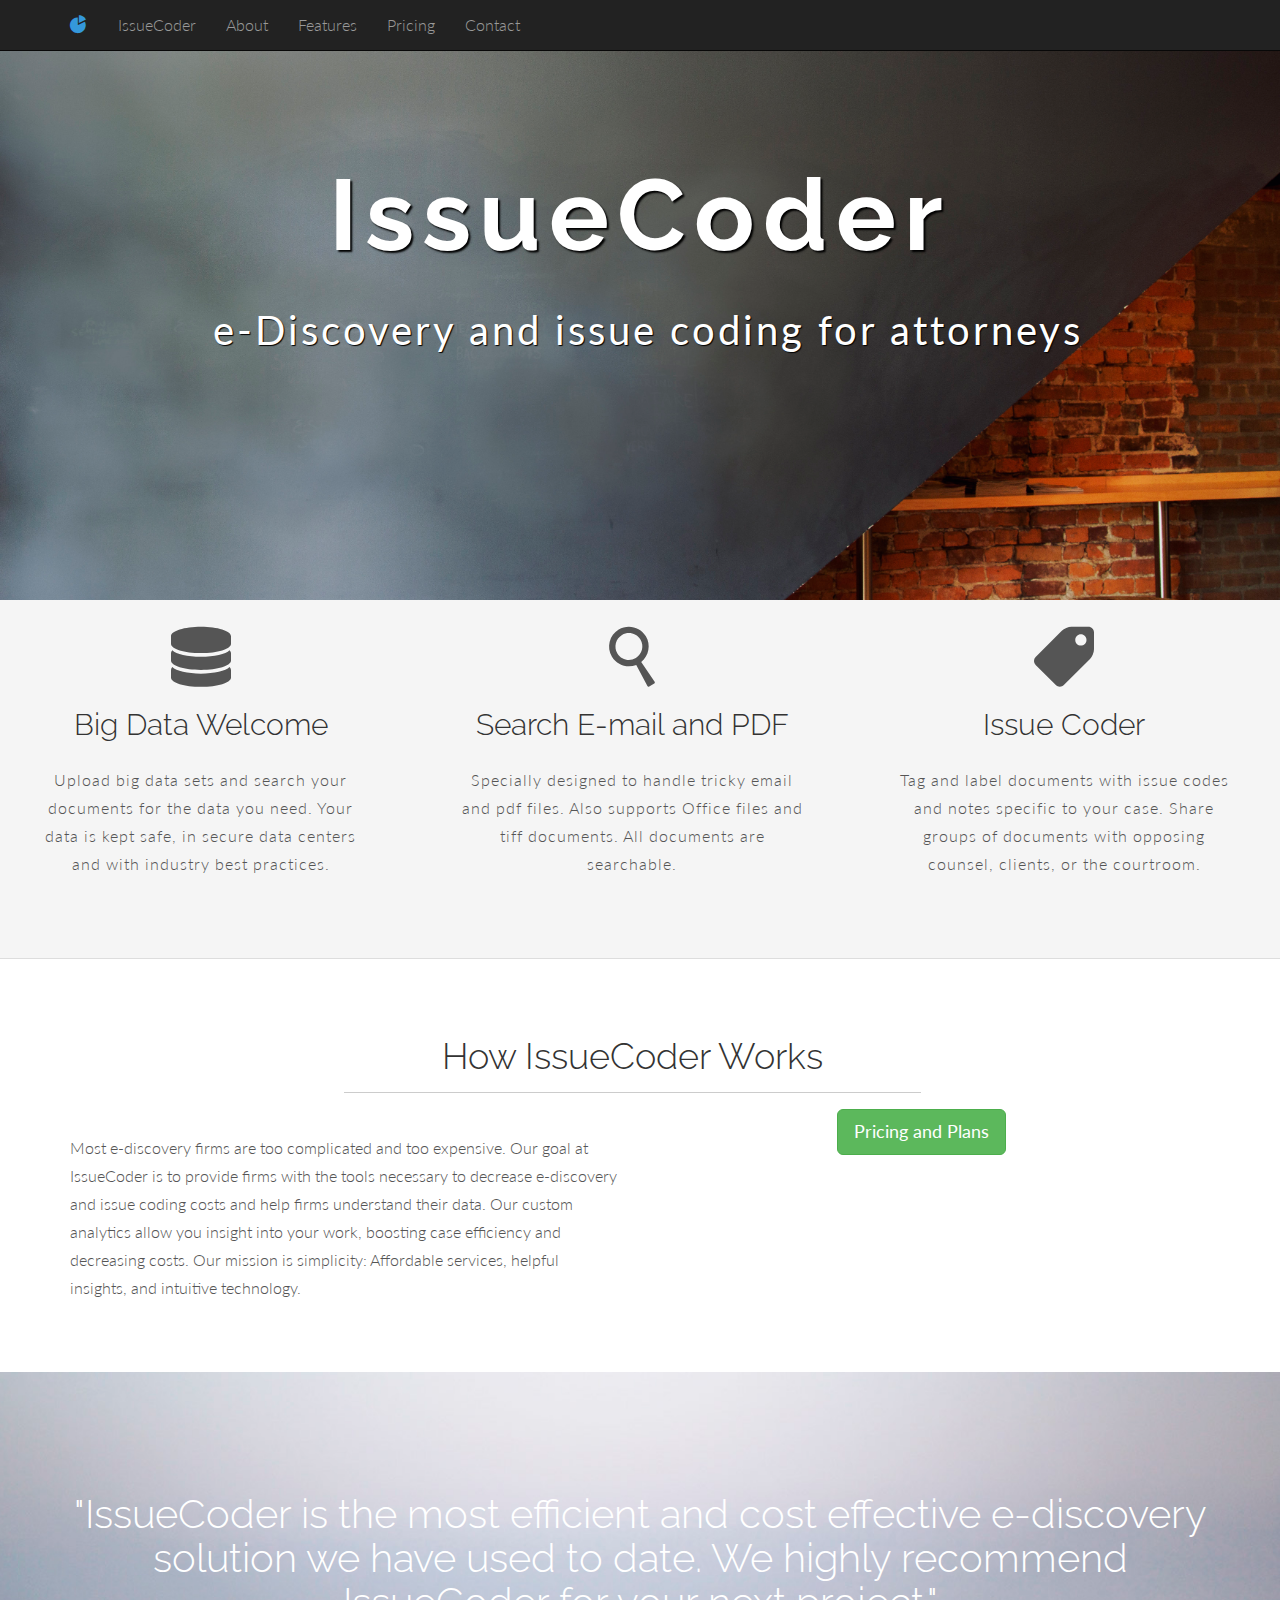
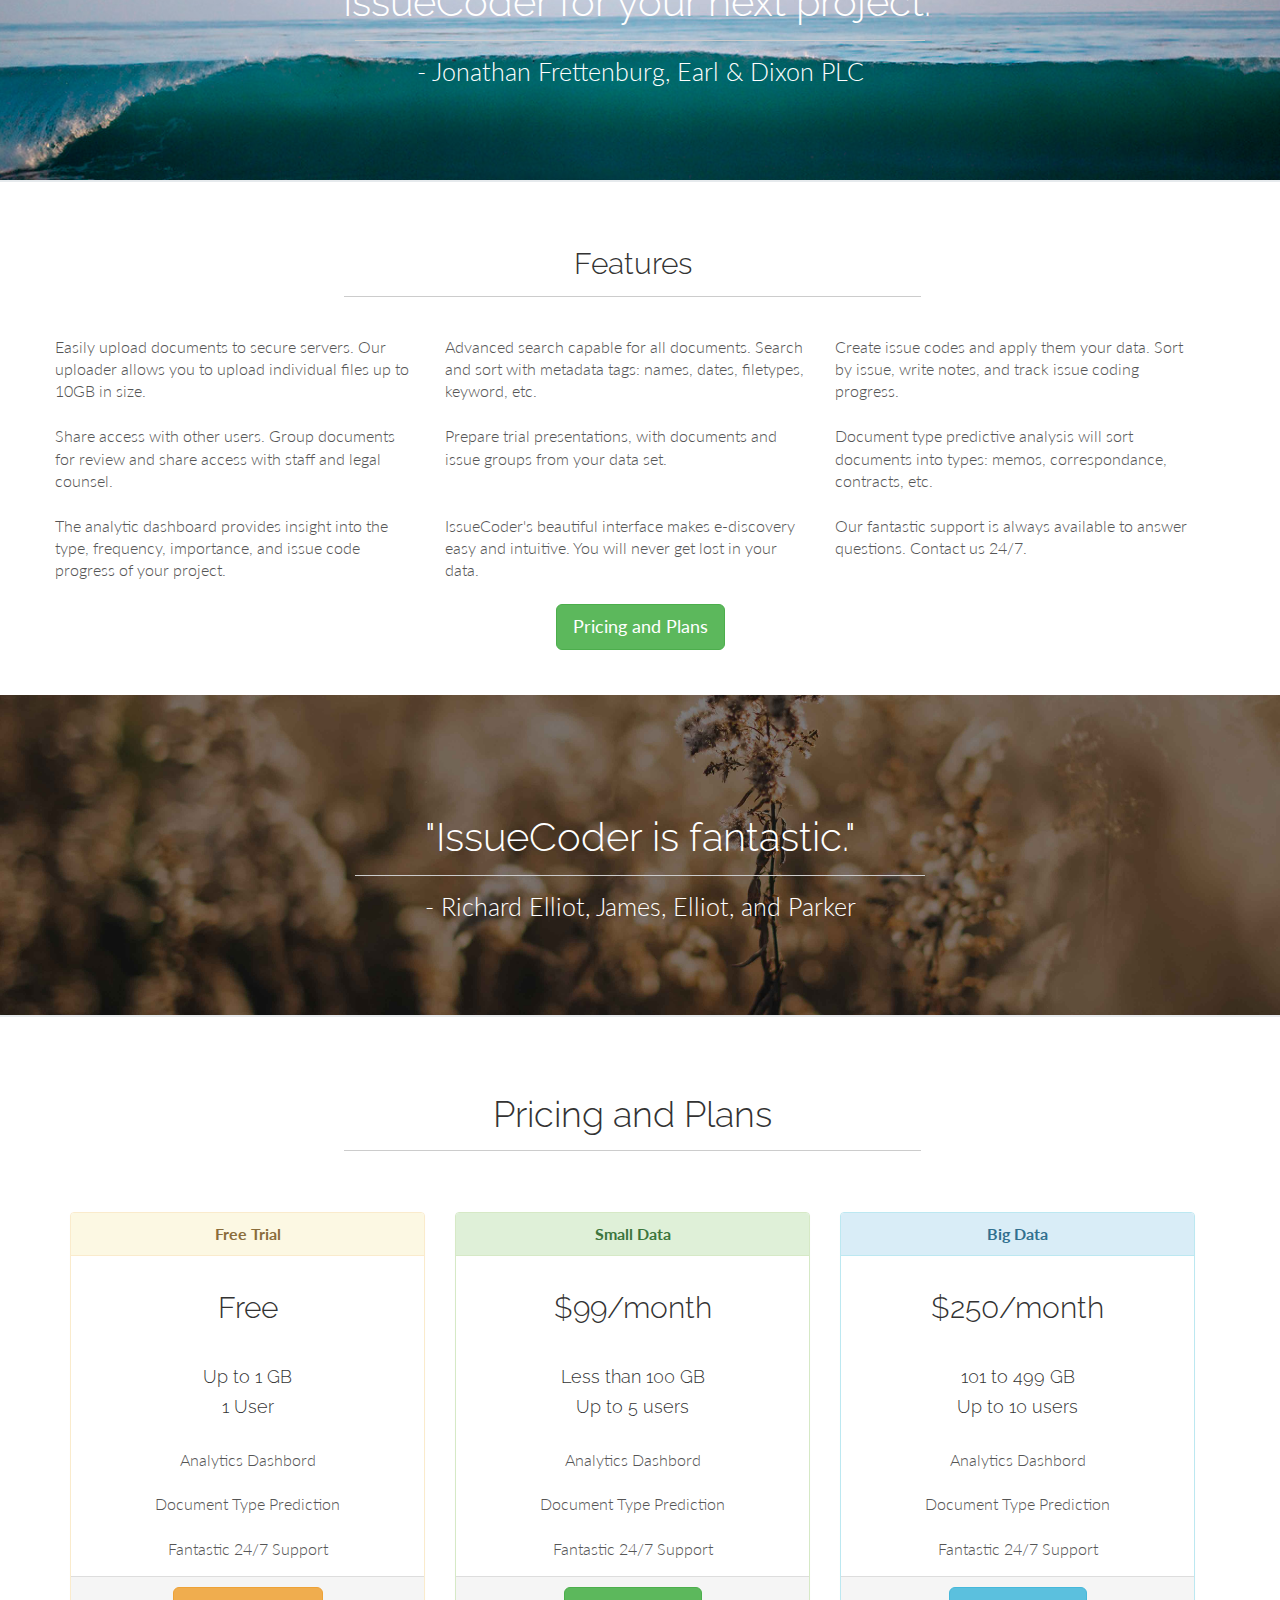
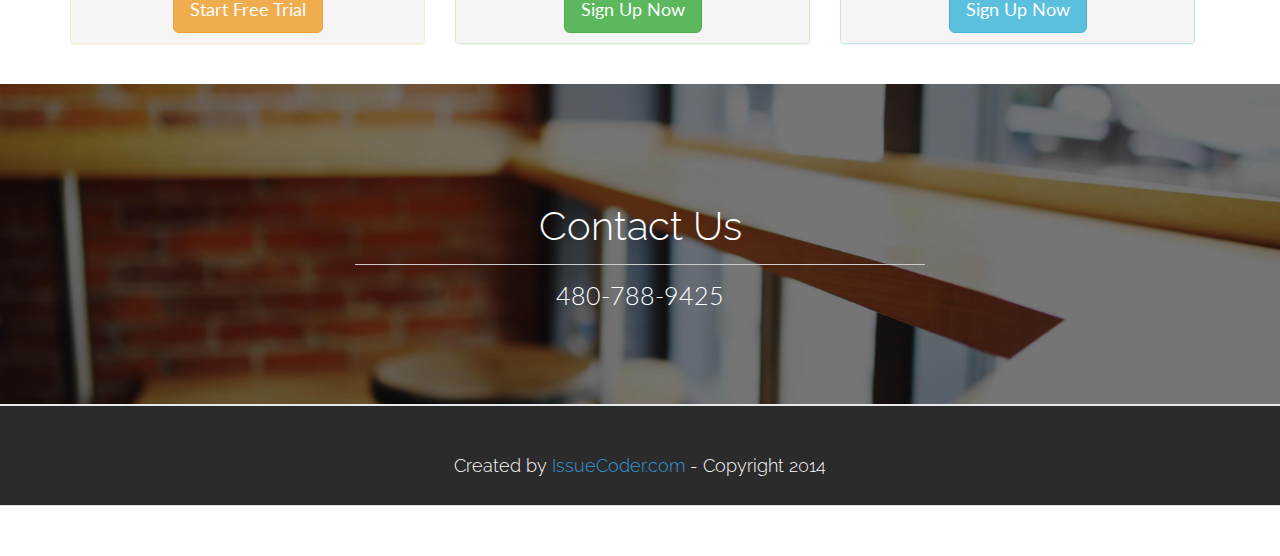
==== commit 87ee008a: "text edit" ====
--- a/IssueCoder/index.html
+++ b/IssueCoder/index.html
@@ -118,7 +118,7 @@
 		<!-- ==== SECTION DIVIDER1 -->
 		<section class="section-divider textdivider divider1">
 			<div class="container">
-				<h1>"IssueCoder the most efficient and cost effective e-discovery solution we have used to date. We highly recommend IssueCoder for your next project."</h1>
+				<h1>"IssueCoder is the most efficient and cost effective e-discovery solution we have used to date. We highly recommend IssueCoder for your next project."</h1>
 				<hr>
 				<p>- Jonathan Frettenburg, Earl & Dixon PLC</p>
 			</div><!-- container -->
